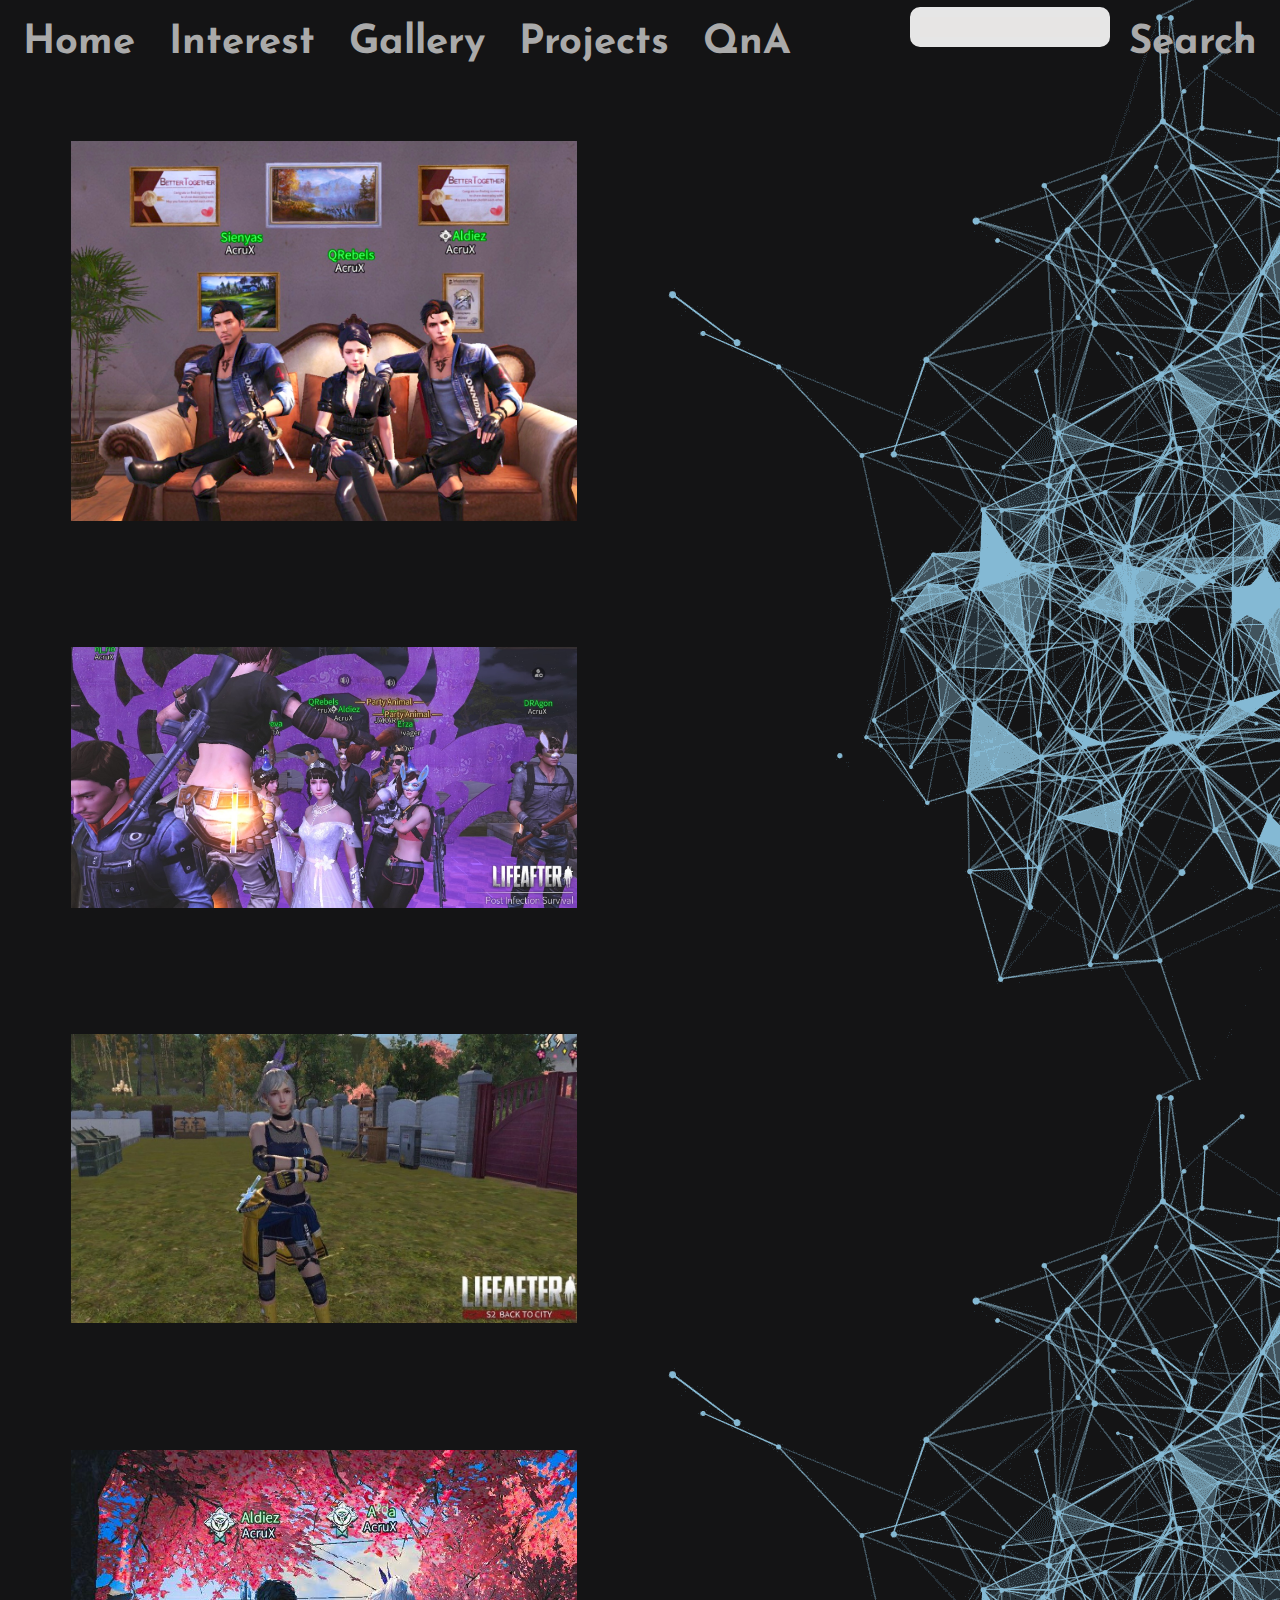
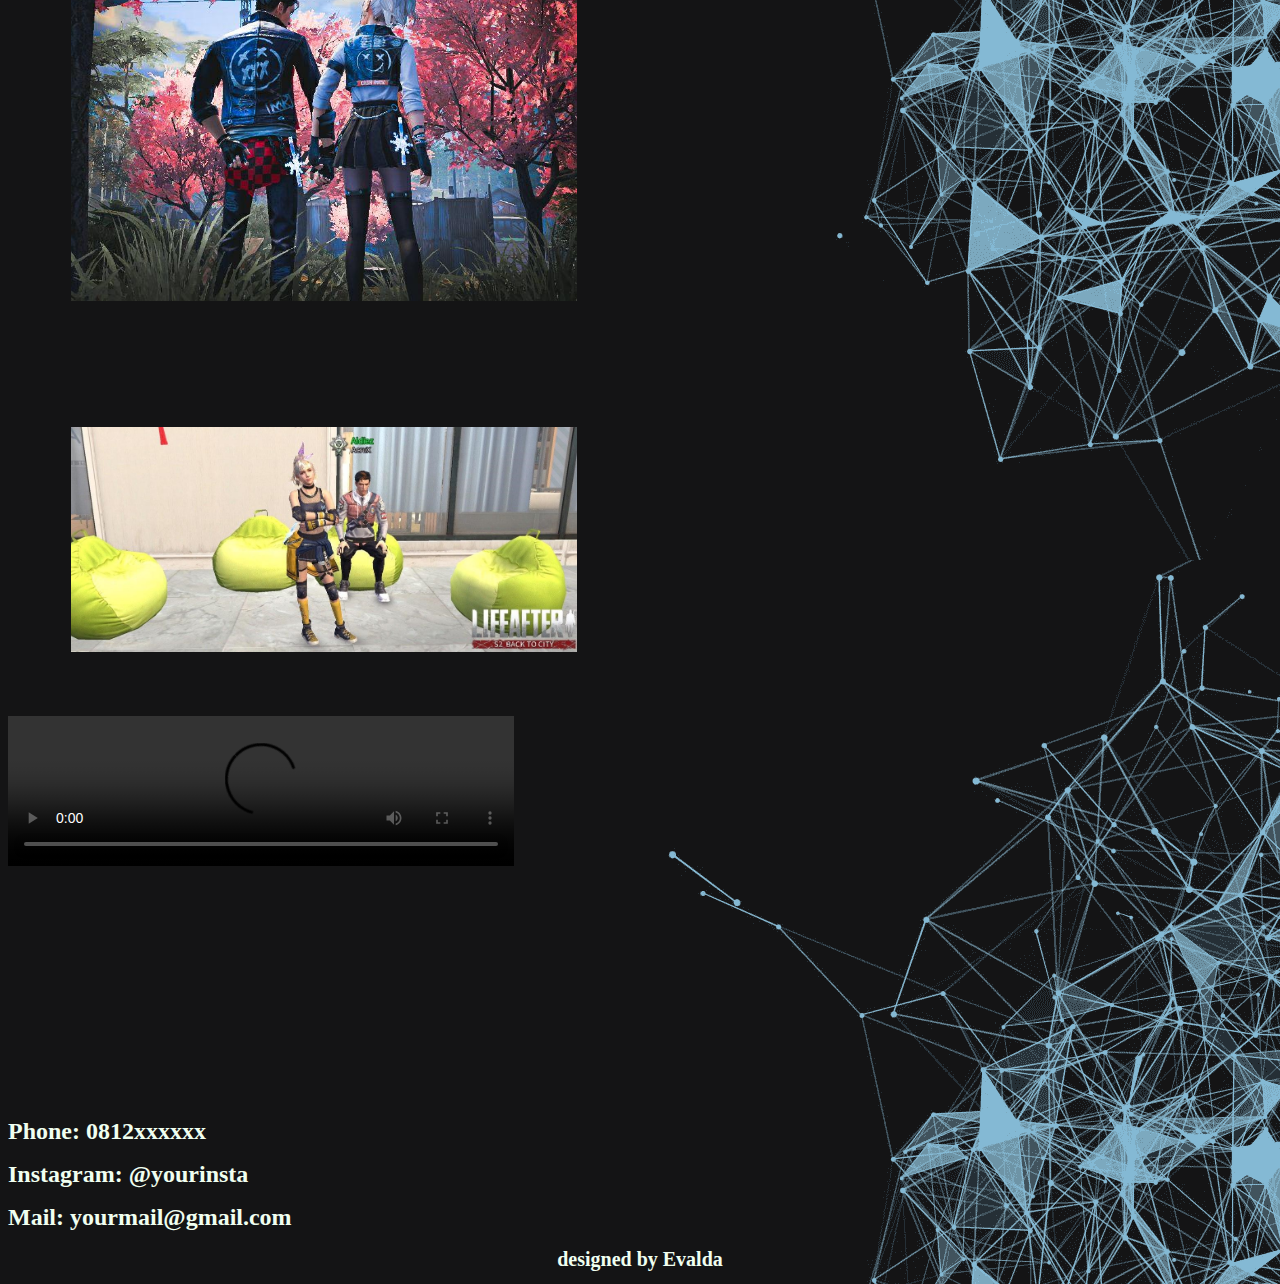
==== gallery.html @ 75c4ad4a "inital commit" ====
<head>
    <title> Gallery </title>
    <link rel="stylesheet" type="text/css" href="style/style.css">
    <link rel="shortcut icon" href="favicon.jpg" type="image/x-icon">
    <link href="https://fonts.googleapis.com/css?family=Josefin+Sans&display=swap" rel="stylesheet">
</head>


<body>
    <div class="navbar">
        <a class="navbar-button" href="home.html">Home</a>
        <a class="navbar-button" href="interest.html">Interest</a>
        <a class="navbar-button" href="gallery.html">Gallery</a>
        <a class="navbar-button" href="project.html">Projects</a>
        <a class="navbar-button" href="qna.html">QnA</a>
        <div class="navbar-search" href="#">
            <input class="navbar-search-input" type="text"> <a class="navbar-button" href="#">Search</a>
        </div>
        <img class="galeri" src="img/lifeafter.JPG">
        <img class="galeri" src="img/lifeafter3.JPG">
        <img class="galeri" src="img/lifeafter7.jpg">
        <img class="galeri" src="img/lifeafter8.jpg">
        <img class="galeri" src="img/lifeafter4.jpg">
        </h1>
        <div class="video">
            <video width="40%" controls>
                <source src="img/about2.mp4" type="video/mp4">
                Your browser does not support HTML5 video.
                
             </video>
        </div>
</body>
<footer>
    <h1 class="contact">Phone: 0812xxxxxx</h1>
    <h1 class="instagram">Instagram: @yourinsta</h1>
    <h1 class="mail">Mail: yourmail@gmail.com</h1>
    <h1 class="bottom"> designed by Evalda</h1>
</footer>

</html>
---- style/style.css ----
body {
                        color: #7c7575;
                        background-image: url(../img/background.gif);
                        background-repeat: repeat
                    }
                    
                    .navbar-button {
                        color: #aaa;
                        font-weight: 700;
                        font-size: 40px;
                        display: inline-block;
                        padding: 15px;
                        cursor: pointer;
                        border-radius: 5px;
                        font-family: 'Josefin Sans', sans-serif;
                        text-decoration: none;
                        /* text-transform: uppercase; */
                        transition: color .5s, background-color .5s
                    }
                    
                    .video {
                        align-items: center;
                    }
                    
                    .navbar-button:hover {
                        color: #fff;
                        background-color: #3a3333;
                    }
                    
                    .navbar-search {
                        display: inline-block;
                        float: right;
                    }
                    
                    .navbar-search-input {
                        height: 40px;
                        width: 200px;
                        margin-top: -20px;
                        vertical-align: middle;
                        border-radius: 10px;
                        padding: 10px;
                        font-family: 'Josefin Sans', sans-serif;
                        font-size: 20px;
                        color: #131313;
                        /* text shadow */
                        background: #e7e5e4;
                        letter-spacing: .15em;
                        text-shadow: 1px -1px 0 #767676, -1px 2px 1px #737272, -2px 4px 1px #767474, -3px 6px 1px #787777, -4px 8px 1px #7b7a7a, -5px 10px 1px #7f7d7d, -6px 12px 1px #828181, -7px 14px 1px #868585, -8px 16px 1px #8b8a89, -9px 18px 1px #8f8e8d, -10px 20px 1px #949392, -11px 22px 1px #999897, -12px 24px 1px #9e9c9c, -13px 26px 1px #a3a1a1, -14px 28px 1px #a8a6a6, -15px 30px 1px #adabab, -16px 32px 1px #b2b1b0, -17px 34px 1px #b7b6b5, -18px 36px 1px #bcbbba, -19px 38px 1px #c1bfbf, -20px 40px 1px #c6c4c4, -21px 42px 1px #cbc9c8, -22px 44px 1px #cfcdcd, -23px 46px 1px #d4d2d1, -24px 48px 1px #d8d6d5, -25px 50px 1px #dbdad9, -26px 52px 1px #dfdddc, -27px 54px 1px #e2e0df, -28px 56px 1px #e4e3e2;
                    }
                    
                    .as {
                        float: left;
                        text-align: justify;
                        font-size: 30px;
                        font-family: monospace;
                        color: blanchedalmond;
                        margin-left: 2%;
                        margin-top: -2%;
                    }
                    
                    .Caption {
                        font-size: 70px;
                        font-family: Perpetua;
                        text-align: center;
                        margin-top: 15%;
                        color: honeydew;
                    }
                    
                    .Caption1 {
                        text-align: center;
                        font-family: Perpetua;
                        font-size: 50px;
                        color: rgb(235, 224, 224);
                        margin-top: -3%;
                    }
                    
                    .gambar {
                        margin-left: 37%;
                        margin-bottom: 20%;
                        width: 25%;
                        border: 4x solid #575d63;
                        padding: 10px;
                        filter: blur(6px);
                        transition: filter 1s
                    }
                    
                    .gambar:hover {
                        filter: blur(0);
                    }
                    
                    .image-project {
                        width: 40%;
                        padding: 5%;
                        margin-left: 5%;
                        margin-top: -3%;
                    }
                    
                    .au {
                        float: left;
                        text-align: justify;
                        font-size: 30px;
                        font-family: monospace;
                        color: blanchedalmond;
                        margin-left: 2%;
                        margin-top: -2%;
                    }
                    
                    .galeri {
                        width: 40%;
                        padding: 5%;
                        display: block;
                    }
                    
                    .video.about {
                        width: 40%;
                        margin-left: 35%;
                    }
                    
                    .gambar-about {
                        width: 40%;
                        padding: 10px;
                        margin-left: 30%;
                    }
                    
                    .contact {
                        margin-top: 20%;
                        font-size: 24px;
                        text-align: left;
                        color: honeydew;
                        font-family: Perpetua;
                    }
                    
                    .tulisan {
                        text-align: center;
                        font-size: x-large;
                        color: honeydew;
                        font-family: Perpetua;
                    }
                    
                    .mail {
                        font-size: 24px;
                        text-align: left;
                        color: honeydew;
                        font-family: Perpetua;
                    }
                    
                    .instagram {
                        font-size: 24px;
                        text-align: left;
                        color: honeydew;
                        font-family: Perpetua;
                    }
                    
                    .text {
                        text-align: center;
                        font-family: Perpetua;
                        font-size: 48px;
                        margin-top: -20%;
                        color: honeydew;
                    }
                    
                    .exp {
                        text-align: center;
                        color: honeydew;
                        font-size: 40px;
                        font-family: Perpetua;
                    }
                    
                    .exp1 {
                        text-align: center;
                        color: honeydew;
                        font-size: 40px;
                    }
                    
                    .exp2 {
                        text-align: center;
                        color: honeydew;
                        font-size: 40px;
                        font-family: Perpetua;
                    }
                    
                    .profile {
                        width: 200px;
                        /*width of your image*/
                        height: 600px;
                        /*height of your image*/
                        background-image: url(img/pp.jpg);
                        margin: 2px;
                        /* If you want no margin */
                        padding: 5px;
                        /*if your want to padding */
                    }
                    
                    .description {
                        font-size: medium;
                        font-family: 'Josefin Sans', sans-serif;
                        color: ivory;
                    }
                    
                    #formKomentar {
                        margin-left: 25%;
                        margin-top: 5%;
                        border: 5px solid #868585;
                        width: 55%;
                        padding: 10px;
                    }
                    
                    input,
                    textarea {
                        padding: 15px;
                        border: 10px solid #e6e6e6;
                        border-radius: 5px;
                        margin-bottom: 25px;
                    }
                    
                    .button {
                        text-align: center;
                    }
                    
                    .komen {
                        text-align: center;
                        margin-top: 5%;
                        font-size: 72px;
                        font-family: Perpetua;
                        color: honeydew;
                    }
                    
                    .button-button {
                        color: #aaa;
                        font-weight: 700;
                        font-size: 40px;
                        display: inline-block;
                        padding: 15px;
                        cursor: pointer;
                        border-radius: 5px;
                        font-family: 'Josefin Sans', sans-serif;
                        text-decoration: none;
                        /* text-transform: uppercase; */
                        transition: color .5s, background-color .5s
                    }
                    
                    .button-button:hover {
                        color: #fff;
                        background-color: #3a3333;
                    }
                    
                    footer {
                        font-family: Perpetua;
                        color: white;
                        clear: both;
                        text-align: center;
                    }
                    
                    .bottom {
                        font-size: 20px;
                        color: honeydew;
                        font-family: Perpetua;
                        text-align: center;
                    }
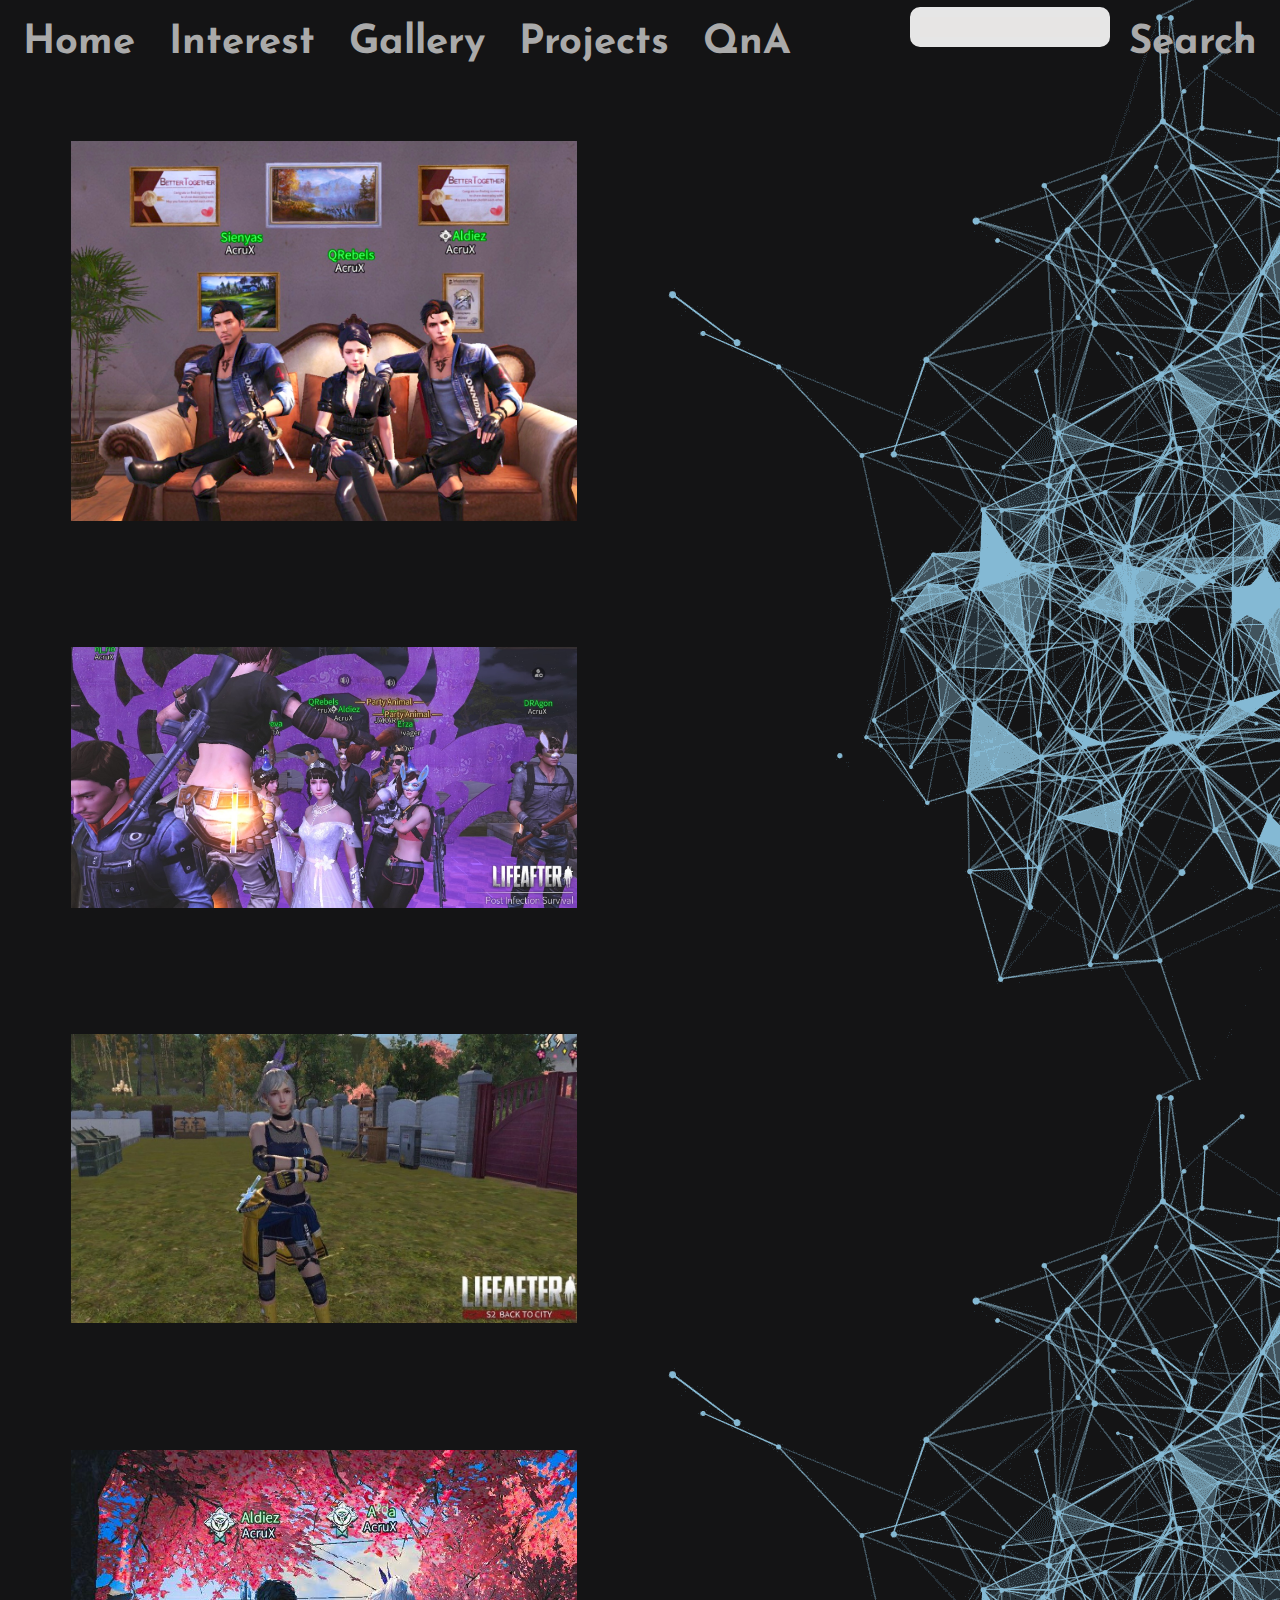
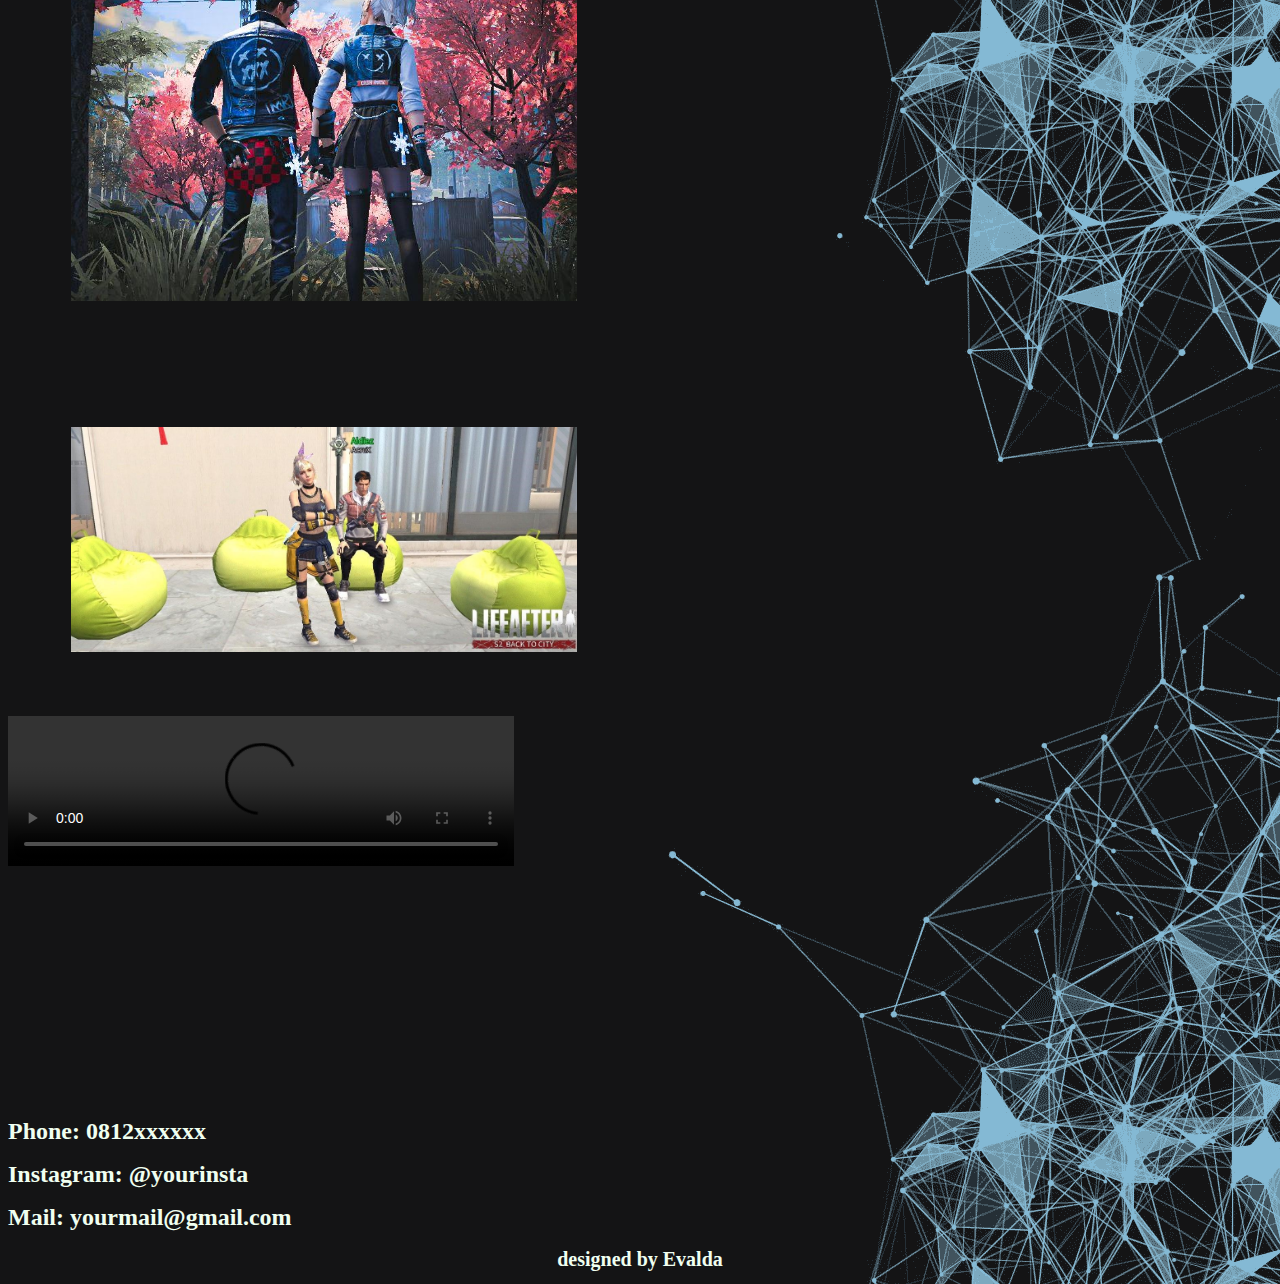
==== commit 5467b928: "initial commit" ====
--- a/gallery.html
+++ b/gallery.html
@@ -8,7 +8,7 @@
 
 <body>
     <div class="navbar">
-        <a class="navbar-button" href="home.html">Home</a>
+        <a class="navbar-button" href="index.html">Home</a>
         <a class="navbar-button" href="interest.html">Interest</a>
         <a class="navbar-button" href="gallery.html">Gallery</a>
         <a class="navbar-button" href="project.html">Projects</a>
